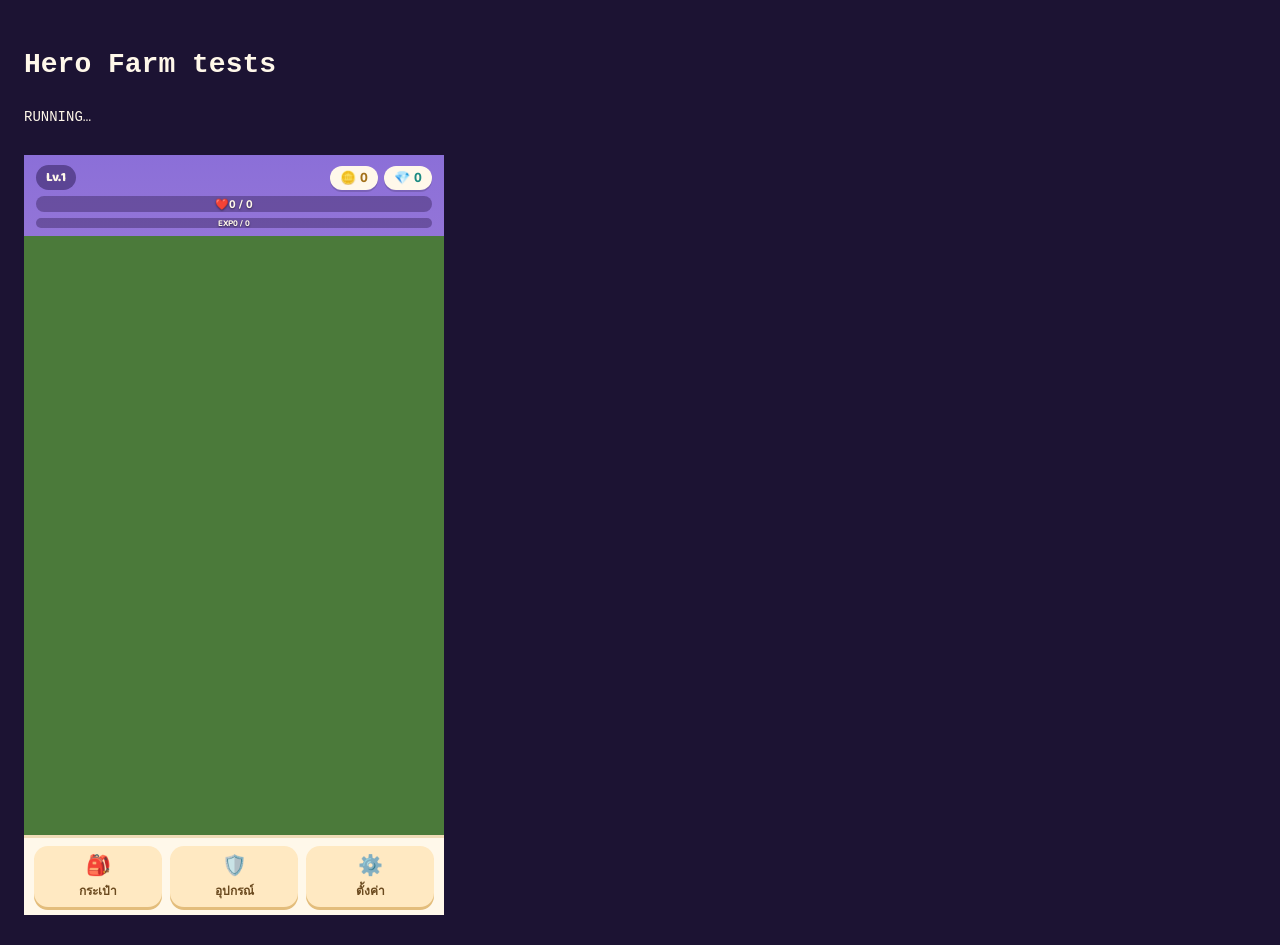
==== tests/index.html @ 75a1c159 "Phase 2: switch to real-time monster-hunting game + save v3 - Replace card-battle game with canvas w" ====
<!DOCTYPE html>
<html lang="th">
<head>
  <meta charset="UTF-8" />
  <title>Hero Farm — Tests</title>
  <style>
    body { font: 14px/1.6 monospace; padding: 16px; background: #1c1333; color: #fff8ea; }
    .PASS { color: #6fcf97; } .FAIL { color: #ff5c6c; } .INFO { color: #a7e9ff; }
    iframe { width: 420px; height: 760px; border: 0; margin-top: 12px; }
  </style>
</head>
<body>
  <!--
    หน้าทดสอบอัตโนมัติ — เปิดผ่าน Live Server: /tests/
    ไม่ต้องติดตั้งอะไรเพิ่ม เซฟจริงของผู้เล่นถูกสำรองไว้ก่อนทดสอบและคืนให้หลังจบ
  -->
  <h1>Hero Farm tests</h1>
  <pre id="out">RUNNING…</pre>

  <script type="module">
    import { state, replaceState, createNewState, addPlayerExp } from "../js/state.js";
    import { loadGame } from "../js/save.js";
    import { createCharacter, validateName } from "../js/systems/player.js";
    import { getPlayerStats, calcDamage } from "../js/systems/stats.js";
    import { addMaterial, addEquipment, equip, sellEquipment, countMaterial, isEquipped } from "../js/systems/inventory.js";
    import { upgradeEquipment, getUpgradeCost, MAX_PLUS } from "../js/systems/upgrade.js";
    import { rollLoot } from "../js/systems/loot.js";
    import { createRng } from "../js/systems/rng.js";
    import { createWorld, updateWorld, isInSafeZone } from "../js/game/world.js";
    import { MONSTERS } from "../data/monsters.js";

    const lines = [];
    const log = (status, text) => lines.push(`${status} ${text}`);
    const sleep = (ms) => new Promise((resolve) => setTimeout(resolve, ms));

    function assert(condition, message) {
      if (!condition) throw new Error(message);
    }

    async function test(name, fn) {
      try {
        await fn();
        log("PASS", name);
      } catch (error) {
        log("FAIL", `${name} — ${error.message}`);
      }
    }

    function freshCharacter(gender = "male") {
      replaceState(createNewState());
      createCharacter("Tester", gender);
    }

    // สำรองเซฟจริง (หน้านี้อยู่ origin เดียวกับเกม)
    const SAVE_KEYS = ["herofarm_save", "herofarm_save_backup"];
    const realSaves = Object.fromEntries(SAVE_KEYS.map((key) => [key, localStorage.getItem(key)]));

    // =====================================================
    // ระบบย่อย
    // =====================================================
    await test("ตัวละครใหม่ได้อุปกรณ์เริ่มต้นและสวมไว้", () => {
      freshCharacter();
      const stats = getPlayerStats();
      assert(state.inventory.equipment.length === 2, "equipment " + state.inventory.equipment.length);
      assert(stats.atk === 14 && stats.def === 4 && stats.maxHp === 110, JSON.stringify(stats));
    });

    await test("ตรวจชื่อตัวละคร", () => {
      assert(validateName(" a ") !== null, "สั้นเกิน");
      assert(validateName("ชื่อยาวมากเกินสิบสองตัว") !== null, "ยาวเกิน");
      assert(validateName("ฮีโร่") === null, "ชื่อปกติ");
    });

    await test("เลเวลอัพแล้วค่าพลังเพิ่ม", () => {
      freshCharacter();
      assert(addPlayerExp(100) === 1, "ควรขึ้น 1 เลเวล");
      assert(getPlayerStats().atk === 16, "atk " + getPlayerStats().atk);
    });

    await test("ดาเมจต่ำสุด 1 และคริคูณ", () => {
      assert(calcDamage(1, 999, () => 0.5).amount === 1, "min 1");
      const crit = calcDamage(100, 0, () => 0, 1, 1.5);
      assert(crit.crit && crit.amount === 135, "crit " + crit.amount);
    });

    await test("ตีบวก: สำเร็จ / ไม่สำเร็จ / ของไม่พอ / สูงสุด", () => {
      freshCharacter();
      const sword = state.inventory.equipment[0];
      addMaterial("enhance_stone", 50);
      state.player.gold = 1_000_000;

      const gold = state.player.gold;
      let result = upgradeEquipment(sword.uid, () => 0);
      assert(result.success && sword.plus === 1 && state.player.gold === gold - 40, "+1");
      assert(getPlayerStats().atk === 15, "atk +1");

      sword.plus = 2;
      result = upgradeEquipment(sword.uid, () => 0.99);
      assert(result.ok && !result.success && sword.plus === 2, "fail keeps plus");

      state.inventory.materials = {};
      assert(upgradeEquipment(sword.uid).reason === "stones", "stones");

      sword.plus = MAX_PLUS;
      assert(upgradeEquipment(sword.uid).reason === "maxed", "maxed");
      assert(getUpgradeCost({ itemId: "golem_hammer", plus: 0 }).gold === 120, "rarity cost");
    });

    await test("ขายของ: ของที่สวมอยู่ขายไม่ได้", () => {
      freshCharacter();
      const equipped = state.inventory.equipment[0];
      assert(sellEquipment(equipped.uid) === 0 && isEquipped(equipped.uid), "equipped");

      const spare = addEquipment("iron_sword", 2);
      assert(sellEquipment(spare.uid) === 80, "sell price with plus");
      assert(!state.inventory.equipment.includes(spare), "removed");
    });

    await test("สุ่มของดรอป", () => {
      const all = rollLoot(MONSTERS.slime, () => 0);
      assert(all.items.length === MONSTERS.slime.drops.length && all.gold === 3, "all drops");
      const none = rollLoot(MONSTERS.slime, () => 0.999);
      assert(none.items.length === 0 && none.gold === 6, "no drops");
    });

    // =====================================================
    // แปลงเซฟเก่า
    // =====================================================
    await test("แปลงเซฟ v2 (เกมการ์ด) → v3", () => {
      localStorage.setItem("herofarm_save", JSON.stringify({
        version: 2,
        player: { level: 4, exp: 20, gold: 777, gem: 9, energy: 10, maxEnergy: 75, energyUpdatedAt: 1 },
        characters: [{ id: "knight_moon", level: 6, exp: 0 }],
        lastSavedAt: 1
      }));
      assert(loadGame(), "load");
      assert(state.version === 3 && state.profile === null, "version/profile");
      assert(state.player.level === 4 && state.player.gold === 777 && !("energy" in state.player), JSON.stringify(state.player));
      assert(!("characters" in state), "characters removed");
      assert(JSON.parse(localStorage.getItem("herofarm_save_backup")).version === 2, "backup");
    });

    await test("แปลงเซฟ v1 → v3 ต่อกันได้", () => {
      localStorage.setItem("herofarm_save", JSON.stringify({
        version: 1,
        player: { level: 2, exp: 5, gold: 50, gem: 1 },
        characters: [{ id: "knight_moon", name: "x", level: 5, exp: 0, maxHp: 1, atk: 1 }]
      }));
      assert(loadGame() && state.version === 3 && state.player.gold === 50, "v1");
    });

    await test("เซฟ v3 ที่เสียบางส่วนถูกซ่อม", () => {
      localStorage.setItem("herofarm_save", JSON.stringify({
        version: 3,
        profile: { name: "  Hero  ", gender: "female" },
        player: { level: "oops", exp: 1, gold: -5, gem: 2 },
        inventory: {
          materials: { enhance_stone: 3, deleted_item: 9, slime_jelly: -2 },
          equipment: [
            { uid: 1, itemId: "iron_sword", plus: 99 },
            { uid: 1, itemId: "wood_sword", plus: 0 },
            { uid: 7, itemId: "deleted_sword", plus: 0 }
          ]
        },
        equipped: { weapon: 1, armor: 1 },
        nextUid: 2
      }));
      assert(loadGame(), "load");
      assert(state.profile.name === "Hero", "trim name");
      assert(state.player.level === 1 && state.player.gold === 0, JSON.stringify(state.player));
      assert(JSON.stringify(state.inventory.materials) === '{"enhance_stone":3}', JSON.stringify(state.inventory.materials));
      assert(state.inventory.equipment.length === 1 && state.inventory.equipment[0].plus === MAX_PLUS, "equipment");
      assert(state.equipped.weapon === 1 && state.equipped.armor === null, JSON.stringify(state.equipped));
    });

    // =====================================================
    // โลกในเกม (จำลองการเล่นโดยไม่ต้องวาดจอ)
    // =====================================================
    await test("แผนที่สุ่มสิ่งกีดขวางได้ตำแหน่งเดิมทุกครั้ง", () => {
      freshCharacter();
      const a = createWorld("meadow", createRng(1));
      const b = createWorld("meadow", createRng(2));
      assert(a.obstacles.length > 40 && JSON.stringify(a.obstacles) === JSON.stringify(b.obstacles), "obstacles");
    });

    // บอทง่ายๆ: เดินเข้าหามอนเตอร์ชนิดที่กำหนดแล้วตี
    function runBot(world, monsterId, seconds) {
      const stats = { kills: 0, pickups: 0, deaths: 0, maxSafeViolation: 0 };
      const dt = 1 / 30;

      for (let t = 0; t < seconds; t += dt) {
        const player = world.player;
        const targets = world.monsters.filter((m) => !m.dead && m.defId === monsterId);
        const target = targets.sort((m1, m2) => Math.hypot(m1.x - player.x, m1.y - player.y) - Math.hypot(m2.x - player.x, m2.y - player.y))[0];

        const input = { moveX: 0, moveY: 0, attack: false };
        if (target) {
          const dx = target.x - player.x;
          const dy = target.y - player.y;
          const dist = Math.hypot(dx, dy);
          if (dist > 40) {
            input.moveX = dx / dist;
            input.moveY = dy / dist;
          }
          input.attack = dist < 90;
        }

        for (const event of updateWorld(world, input, dt)) {
          if (event.type === "kill") stats.kills++;
          if (event.type === "pickup") stats.pickups++;
          if (event.type === "playerDied") stats.deaths++;
        }

        for (const m of world.monsters) {
          if (!m.dead && isInSafeZone(world, m.x, m.y)) stats.maxSafeViolation++;
          if (!Number.isFinite(m.x) || !Number.isFinite(m.y)) throw new Error("monster NaN");
        }
        if (!Number.isFinite(player.x)) throw new Error("player NaN");
      }
      return stats;
    }

    await test("จำลองเล่น 3 นาที: ตีสไลม์ได้ของและเลเวลขึ้น", () => {
      freshCharacter();
      const world = createWorld("meadow", createRng(7));
      const gold = state.player.gold;
      const result = runBot(world, "slime", 180);

      log("INFO", `  สไลม์ 3 นาที: ฆ่า ${result.kills} ตัว, เก็บของ ${result.pickups} ครั้ง, ตาย ${result.deaths}, Lv.${state.player.level}, ทอง +${state.player.gold - gold}, ไอเทม ${JSON.stringify(state.inventory.materials)}`);
      assert(result.kills >= 10, "kills " + result.kills);
      assert(result.pickups >= result.kills, "pickups " + result.pickups);
      assert(result.deaths === 0, "Lv.1 ไม่ควรตายให้สไลม์");
      assert(state.player.level >= 2 && state.player.gold > gold, "progress");
      assert(result.maxSafeViolation === 0, "monster entered safe zone");
    });

    await test("สมดุล: Lv.1 สู้โกเลมไม่ไหว / Lv.10 + ของดีสู้ได้", () => {
      freshCharacter();
      let world = createWorld("meadow", createRng(3));
      const weak = runBot(world, "golem", 60);

      freshCharacter();
      state.player.level = 10;
      equip(addEquipment("iron_sword", 5).uid);
      equip(addEquipment("leather_armor", 5).uid);
      world = createWorld("meadow", createRng(3));
      const strong = runBot(world, "golem", 60);

      log("INFO", `  โกเลม 1 นาที: Lv.1 ของเริ่มต้น ฆ่า ${weak.kills} ตาย ${weak.deaths} | Lv.10 ดาบ+5 เกราะ+5 ฆ่า ${strong.kills} ตาย ${strong.deaths}`);
      assert(weak.deaths >= 1, "Lv.1 ควรแพ้โกเลม");
      assert(strong.kills >= 2, "Lv.10 ควรชนะโกเลม");
    });

    // =====================================================
    // เล่นจริงผ่านหน้าเกม (iframe)
    // =====================================================
    async function waitFor(check, timeout = 4000) {
      const start = performance.now();
      while (performance.now() - start < timeout) {
        const value = check();
        if (value) return value;
        await sleep(50);
      }
      throw new Error("timeout waiting");
    }

    async function openGame(frame) {
      frame.src = "../index.html?t=" + Math.random();
      await new Promise((resolve) => (frame.onload = resolve));
      return waitFor(() => frame.contentWindow.heroFarm && frame.contentDocument);
    }

    await test("หน้าเกม: เซฟเก่า → สร้างตัวละคร → เดิน → ตีบวก → เซฟคงอยู่", async () => {
      localStorage.setItem("herofarm_save", JSON.stringify({
        version: 2, player: { level: 3, exp: 0, gold: 5000, gem: 9 }, characters: []
      }));

      const frame = document.createElement("iframe");
      document.body.append(frame);
      let doc = await openGame(frame);
      let game = frame.contentWindow.heroFarm;

      assert(!doc.getElementById("create-screen").hidden, "ต้องเปิดหน้าสร้างตัวละคร");
      doc.getElementById("create-name").value = "ก";
      doc.getElementById("create-form").requestSubmit();
      assert(doc.getElementById("create-error").textContent !== "", "ชื่อสั้นต้องขึ้น error");

      doc.querySelector('[data-gender="female"]').click();
      doc.getElementById("create-name").value = "มินนี่";
      doc.getElementById("create-form").requestSubmit();
      await waitFor(() => game.world);
      assert(doc.getElementById("create-screen").hidden, "หน้าสร้างต้องปิด");
      assert(game.state.profile.gender === "female" && game.state.player.level === 3, "profile/level");
      await waitFor(() => doc.getElementById("ui-gold").textContent === "5,000");
      assert(doc.getElementById("ui-name").textContent === "มินนี่", "HUD name");

      // เดินขวาด้วยคีย์บอร์ด
      const startX = game.world.player.x;
      frame.contentWindow.dispatchEvent(new KeyboardEvent("keydown", { code: "KeyD" }));
      await sleep(600);
      frame.contentWindow.dispatchEvent(new KeyboardEvent("keyup", { code: "KeyD" }));
      assert(game.world.player.x > startX + 30, `player moved ${startX} → ${game.world.player.x}`);

      // เปิดแผงอุปกรณ์ = หยุดเวลา
      doc.querySelector('[data-panel="equipment"]').click();
      const pausedAt = game.world.time;
      await sleep(300);
      assert(game.world.time === pausedAt, "เปิดเมนูแล้วเวลาต้องหยุด");

      game.state.inventory.materials.enhance_stone = 5;
      game.renderPanel();
      doc.querySelector('[data-action="upgrade"]').click();
      const weapon = game.state.inventory.equipment.find((item) => item.uid === game.state.equipped.weapon);
      assert(weapon.plus === 1 && game.state.player.gold === 4960, "upgrade +1");

      doc.getElementById("panel-close").click();
      await sleep(200);
      assert(game.world.time > pausedAt, "ปิดเมนูแล้วเวลาเดินต่อ");

      // ปิดหน้าเกม (pagehide เซฟ) แล้วเปิดใหม่
      frame.remove();
      await sleep(100);
      const frame2 = document.createElement("iframe");
      document.body.append(frame2);
      doc = await openGame(frame2);
      game = frame2.contentWindow.heroFarm;
      await waitFor(() => game.world);

      assert(doc.getElementById("create-screen").hidden, "ผู้เล่นเดิมไม่ต้องสร้างตัวละครซ้ำ");
      const saved = game.state.inventory.equipment.find((item) => item.uid === game.state.equipped.weapon);
      assert(saved.plus === 1 && game.state.player.gold === 4960, "เซฟตีบวกคงอยู่");
      frame2.remove();
    });

    // คืนเซฟจริง
    for (const [key, value] of Object.entries(realSaves)) {
      if (value === null) localStorage.removeItem(key);
      else localStorage.setItem(key, value);
    }

    const failed = lines.filter((line) => line.startsWith("FAIL")).length;
    const passed = lines.filter((line) => line.startsWith("PASS")).length;
    document.getElementById("out").innerHTML =
      lines.map((line) => `<span class="${line.slice(0, 4)}">${line.replace(/</g, "&lt;")}</span>`).join("\n") +
      `\n\n${passed} passed, ${failed} failed\nDONE`;
    document.title = failed ? "FAILED" : "PASSED";
  </script>
</body>
</html>
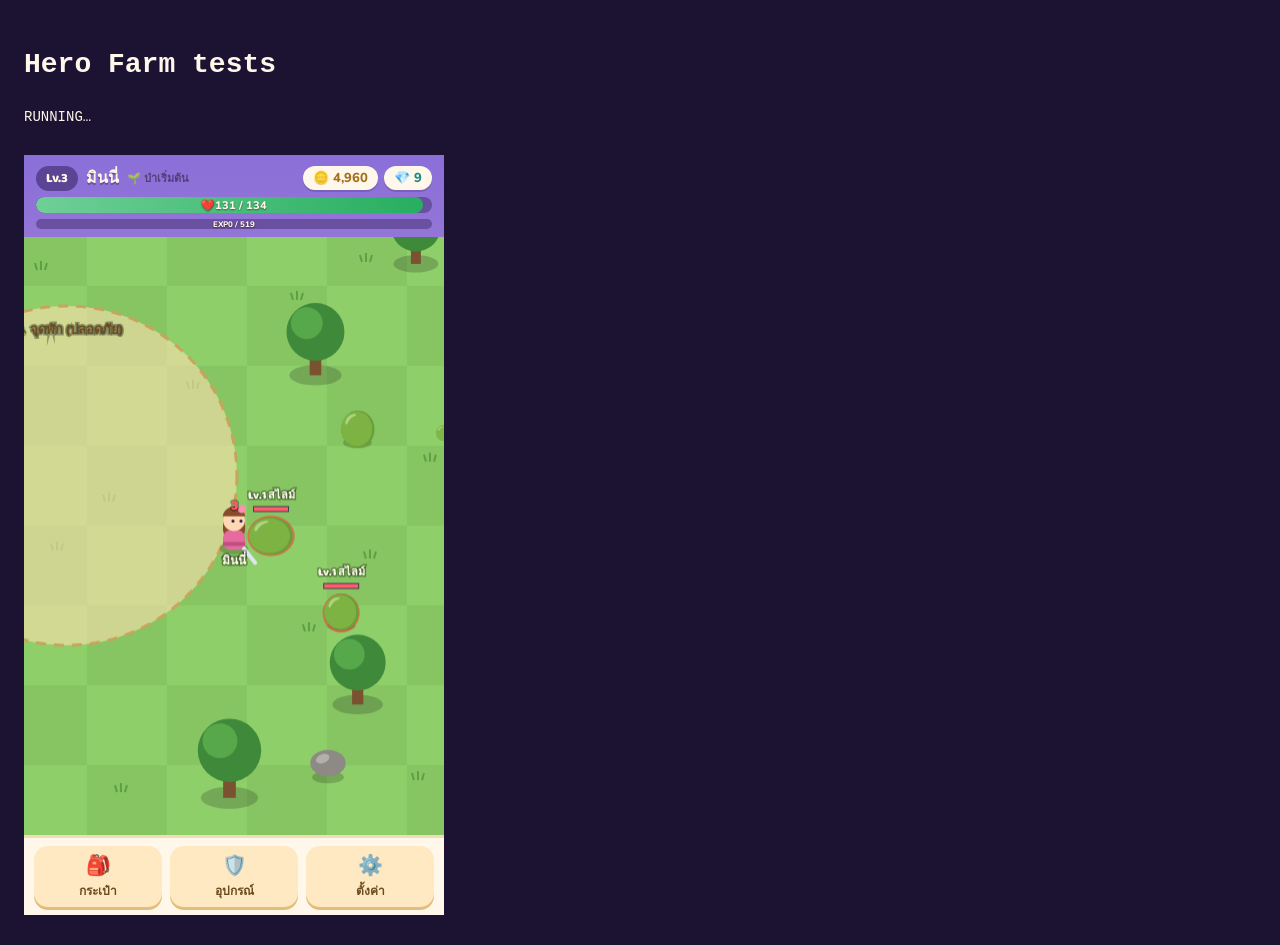
==== commit 08ff7298: "Add 5 maps with portals, new monsters and boss; attack by mouse click Maps & monsters: - Beginner Fo" ====
--- a/tests/index.html
+++ b/tests/index.html
@@ -26,8 +26,10 @@
     import { upgradeEquipment, getUpgradeCost, MAX_PLUS } from "../js/systems/upgrade.js";
     import { rollLoot } from "../js/systems/loot.js";
     import { createRng } from "../js/systems/rng.js";
-    import { createWorld, updateWorld, isInSafeZone } from "../js/game/world.js";
+    import { createWorld, updateWorld, isInSafeZone, WORLD_RULES } from "../js/game/world.js";
     import { MONSTERS } from "../data/monsters.js";
+    import { MAPS, START_MAP_ID } from "../data/maps.js";
+    import { ITEMS } from "../data/items.js";
 
     const lines = [];
     const log = (status, text) => lines.push(`${status} ${text}`);
@@ -134,7 +136,7 @@
         lastSavedAt: 1
       }));
       assert(loadGame(), "load");
-      assert(state.version === 3 && state.profile === null, "version/profile");
+      assert(state.version === 3 && state.profile === null && state.mapId === START_MAP_ID, "version/profile/map");
       assert(state.player.level === 4 && state.player.gold === 777 && !("energy" in state.player), JSON.stringify(state.player));
       assert(!("characters" in state), "characters removed");
       assert(JSON.parse(localStorage.getItem("herofarm_save_backup")).version === 2, "backup");
@@ -163,7 +165,8 @@
           ]
         },
         equipped: { weapon: 1, armor: 1 },
-        nextUid: 2
+        nextUid: 2,
+        mapId: "constructor"
       }));
       assert(loadGame(), "load");
       assert(state.profile.name === "Hero", "trim name");
@@ -171,6 +174,7 @@
       assert(JSON.stringify(state.inventory.materials) === '{"enhance_stone":3}', JSON.stringify(state.inventory.materials));
       assert(state.inventory.equipment.length === 1 && state.inventory.equipment[0].plus === MAX_PLUS, "equipment");
       assert(state.equipped.weapon === 1 && state.equipped.armor === null, JSON.stringify(state.equipped));
+      assert(state.mapId === START_MAP_ID, "mapId " + state.mapId);
     });
 
     // =====================================================
@@ -178,23 +182,69 @@
     // =====================================================
     await test("แผนที่สุ่มสิ่งกีดขวางได้ตำแหน่งเดิมทุกครั้ง", () => {
       freshCharacter();
-      const a = createWorld("meadow", createRng(1));
-      const b = createWorld("meadow", createRng(2));
+      const a = createWorld(START_MAP_ID, createRng(1));
+      const b = createWorld(START_MAP_ID, createRng(2));
       assert(a.obstacles.length > 40 && JSON.stringify(a.obstacles) === JSON.stringify(b.obstacles), "obstacles");
     });
 
+    await test("ข้อมูลแผนที่: มอนเตอร์/ไอเทมมีจริง และประตูไป-กลับครบ", () => {
+      for (const map of Object.values(MAPS)) {
+        for (const zone of map.zones) assert(MONSTERS[zone.monsterId], `${map.id}: ไม่มีมอนเตอร์ ${zone.monsterId}`);
+        for (const portal of map.portals) {
+          assert(MAPS[portal.to], `${map.id}: ประตูไปแผนที่ ${portal.to} ที่ไม่มีอยู่`);
+          assert(MAPS[portal.to].portals.some((back) => back.to === map.id), `${portal.to}: ไม่มีประตูกลับ ${map.id}`);
+        }
+      }
+      for (const [id, monster] of Object.entries(MONSTERS)) {
+        assert(Object.values(MAPS).some((map) => map.zones.some((zone) => zone.monsterId === id)), `มอนเตอร์ ${id} ไม่อยู่แผนที่ไหนเลย`);
+        for (const drop of monster.drops) assert(ITEMS[drop.itemId], `${id}: ไม่มีไอเทม ${drop.itemId}`);
+      }
+    });
+
+    await test("เดินเข้าประตู → ย้ายแผนที่ แล้วเกิดข้างประตูฝั่งที่มา", () => {
+      freshCharacter();
+      const world = createWorld(START_MAP_ID, createRng(1));
+      const portal = world.map.portals[0];
+      world.player.x = portal.x;
+      world.player.y = portal.y;
+      const idle = { moveX: 0, moveY: 0, attack: false };
+
+      const travel = updateWorld(world, idle, 1 / 30).find((event) => event.type === "travel");
+      assert(travel && travel.to === portal.to && travel.from === START_MAP_ID, "travel " + JSON.stringify(travel));
+      assert(!updateWorld(world, idle, 1 / 30).some((event) => event.type === "travel"), "ส่ง travel ซ้ำ");
+
+      const next = createWorld(portal.to, createRng(1), START_MAP_ID);
+      const back = next.map.portals.find((p) => p.to === START_MAP_ID);
+      const gap = Math.hypot(next.player.x - back.x, next.player.y - back.y);
+      assert(gap > WORLD_RULES.portalRadius && gap < 150, "ระยะจากประตู " + gap);
+    });
+
     // บอทง่ายๆ: เดินเข้าหามอนเตอร์ชนิดที่กำหนดแล้วตี
-    function runBot(world, monsterId, seconds) {
+    // rest = true → เลือดต่ำกว่า 35% ถอยกลับไปพักที่จุดพักจนเหลือ 90% (เล่นแบบคนทั่วไป)
+    function runBot(world, monsterId, seconds, { rest = false } = {}) {
       const stats = { kills: 0, pickups: 0, deaths: 0, maxSafeViolation: 0 };
       const dt = 1 / 30;
+      let resting = false;
 
       for (let t = 0; t < seconds; t += dt) {
         const player = world.player;
         const targets = world.monsters.filter((m) => !m.dead && m.defId === monsterId);
         const target = targets.sort((m1, m2) => Math.hypot(m1.x - player.x, m1.y - player.y) - Math.hypot(m2.x - player.x, m2.y - player.y))[0];
 
+        const maxHp = getPlayerStats().maxHp;
+        if (rest && player.hp < maxHp * 0.35) resting = true;
+        if (resting && player.hp >= maxHp * 0.9) resting = false;
+
         const input = { moveX: 0, moveY: 0, attack: false };
-        if (target) {
+        if (resting) {
+          const dx = world.map.spawn.x - player.x;
+          const dy = world.map.spawn.y - player.y;
+          const dist = Math.hypot(dx, dy);
+          if (dist > 20) {
+            input.moveX = dx / dist;
+            input.moveY = dy / dist;
+          }
+        } else if (target) {
           const dx = target.x - player.x;
           const dy = target.y - player.y;
           const dist = Math.hypot(dx, dy);
@@ -220,35 +270,73 @@
       return stats;
     }
 
-    await test("จำลองเล่น 3 นาที: ตีสไลม์ได้ของและเลเวลขึ้น", () => {
-      freshCharacter();
-      const world = createWorld("meadow", createRng(7));
-      const gold = state.player.gold;
-      const result = runBot(world, "slime", 180);
-
-      log("INFO", `  สไลม์ 3 นาที: ฆ่า ${result.kills} ตัว, เก็บของ ${result.pickups} ครั้ง, ตาย ${result.deaths}, Lv.${state.player.level}, ทอง +${state.player.gold - gold}, ไอเทม ${JSON.stringify(state.inventory.materials)}`);
-      assert(result.kills >= 10, "kills " + result.kills);
-      assert(result.pickups >= result.kills, "pickups " + result.pickups);
-      assert(result.deaths === 0, "Lv.1 ไม่ควรตายให้สไลม์");
-      assert(state.player.level >= 2 && state.player.gold > gold, "progress");
-      assert(result.maxSafeViolation === 0, "monster entered safe zone");
-    });
-
-    await test("สมดุล: Lv.1 สู้โกเลมไม่ไหว / Lv.10 + ของดีสู้ได้", () => {
-      freshCharacter();
-      let world = createWorld("meadow", createRng(3));
-      const weak = runBot(world, "golem", 60);
+    await test("จำลองเล่น 3 นาที: ตีสไลม์ได้ของและเลเวลขึ้น (ถอยไปพักเมื่อเลือดน้อย)", () => {
+      for (const seed of [7, 8, 9]) {
+        freshCharacter();
+        const world = createWorld(START_MAP_ID, createRng(seed));
+        const gold = state.player.gold;
+        const result = runBot(world, "slime", 180, { rest: true });
+
+        log("INFO", `  สไลม์ 3 นาที seed ${seed}: ฆ่า ${result.kills} ตัว, เก็บของ ${result.pickups} ครั้ง, ตาย ${result.deaths}, Lv.${state.player.level}, ทอง +${state.player.gold - gold}, ไอเทม ${JSON.stringify(state.inventory.materials)}`);
+        assert(result.kills >= 10, `seed ${seed} kills ${result.kills}`);
+        assert(result.pickups >= result.kills, `seed ${seed} pickups ${result.pickups}`);
+        assert(result.deaths === 0, `seed ${seed}: Lv.1 ที่รู้จักพักไม่ควรตายให้สไลม์`);
+        assert(state.player.level >= 2 && state.player.gold > gold, `seed ${seed} progress`);
+        assert(result.maxSafeViolation === 0, `seed ${seed} monster entered safe zone`);
+      }
+
+      // ข้อมูลประกอบ: บอทที่ตีไม่หยุดเลย (ไม่นับเป็นผ่าน/ไม่ผ่าน)
+      freshCharacter();
+      const reckless = runBot(createWorld(START_MAP_ID, createRng(7)), "slime", 180);
+      log("INFO", `  สไลม์ 3 นาที ตีไม่พักเลย: ฆ่า ${reckless.kills} ตาย ${reckless.deaths}`);
+    });
+
+    await test("สมดุล: Lv.1 สู้แมงป่องไม่ไหว / Lv.10 + ของดีสู้ได้", () => {
+      freshCharacter();
+      let world = createWorld("desert", createRng(3));
+      const weak = runBot(world, "scorpion", 60);
 
       freshCharacter();
       state.player.level = 10;
       equip(addEquipment("iron_sword", 5).uid);
       equip(addEquipment("leather_armor", 5).uid);
-      world = createWorld("meadow", createRng(3));
-      const strong = runBot(world, "golem", 60);
-
-      log("INFO", `  โกเลม 1 นาที: Lv.1 ของเริ่มต้น ฆ่า ${weak.kills} ตาย ${weak.deaths} | Lv.10 ดาบ+5 เกราะ+5 ฆ่า ${strong.kills} ตาย ${strong.deaths}`);
-      assert(weak.deaths >= 1, "Lv.1 ควรแพ้โกเลม");
-      assert(strong.kills >= 2, "Lv.10 ควรชนะโกเลม");
+      world = createWorld("desert", createRng(3));
+      const strong = runBot(world, "scorpion", 60);
+
+      log("INFO", `  แมงป่อง 1 นาที: Lv.1 ของเริ่มต้น ฆ่า ${weak.kills} ตาย ${weak.deaths} | Lv.10 ดาบ+5 เกราะ+5 ฆ่า ${strong.kills} ตาย ${strong.deaths}`);
+      assert(weak.deaths >= 1, "Lv.1 ควรแพ้แมงป่อง");
+      assert(strong.kills >= 2, "Lv.10 ควรชนะแมงป่อง");
+    });
+
+    await test("บอส: Lv.1 สู้ไม่ไหว / Lv.15 + ของดีล้มผู้พิทักษ์ป่าได้", () => {
+      freshCharacter();
+      let world = createWorld("guardian_grove", createRng(5));
+      const weak = runBot(world, "forest_guardian", 60);
+
+      freshCharacter();
+      state.player.level = 15;
+      equip(addEquipment("desert_blade", 5).uid);
+      equip(addEquipment("sand_armor", 5).uid);
+      world = createWorld("guardian_grove", createRng(5));
+      const strong = runBot(world, "forest_guardian", 90);
+
+      log("INFO", `  บอส 1.5 นาที: Lv.1 ฆ่า ${weak.kills} ตาย ${weak.deaths} | Lv.15 ตรีศูล+5 เกราะทราย+5 ฆ่า ${strong.kills} ตาย ${strong.deaths}`);
+      assert(weak.deaths >= 1 && weak.kills === 0, "Lv.1 ควรแพ้บอส");
+      assert(strong.kills >= 1, "Lv.15 ของดีควรล้มบอสได้");
+    });
+
+    await test("สมดุลรายมอนเตอร์ (เลเวลแนะนำ + ของเริ่มต้น)", () => {
+      const summary = [];
+      for (const map of Object.values(MAPS)) {
+        for (const monsterId of new Set(map.zones.map((zone) => zone.monsterId))) {
+          const monster = MONSTERS[monsterId];
+          freshCharacter();
+          state.player.level = monster.level;
+          const result = runBot(createWorld(map.id, createRng(11)), monsterId, 60);
+          summary.push(`${monster.icon}Lv.${monster.level} ฆ่า ${result.kills} ตาย ${result.deaths}`);
+        }
+      }
+      log("INFO", "  1 นาทีที่เลเวลแนะนำ: " + summary.join(" | "));
     });
 
     // =====================================================
@@ -329,6 +417,26 @@
       assert(doc.getElementById("create-screen").hidden, "ผู้เล่นเดิมไม่ต้องสร้างตัวละครซ้ำ");
       const saved = game.state.inventory.equipment.find((item) => item.uid === game.state.equipped.weapon);
       assert(saved.plus === 1 && game.state.player.gold === 4960, "เซฟตีบวกคงอยู่");
+
+      // ไม่มีปุ่มโจมตีบนจอ — คลิกซ้ายบนแผนที่ = ตี, คลิกขวาไม่ตี
+      assert(!doc.getElementById("attack-btn"), "ต้องไม่มีปุ่มโจมตีบนจอ");
+      const canvas = doc.getElementById("world-canvas");
+      const slime = game.world.monsters.find((monster) => !monster.dead && monster.defId === "slime");
+      game.world.player.x = slime.x - (game.world.player.radius + slime.radius + 5);
+      game.world.player.y = slime.y;
+      const click = (button) => {
+        const pointer = { bubbles: true, cancelable: true, pointerId: 1, isPrimary: true, pointerType: "mouse", button };
+        canvas.dispatchEvent(new frame2.contentWindow.PointerEvent("pointerdown", pointer));
+        return sleep(150).then(() => canvas.dispatchEvent(new frame2.contentWindow.PointerEvent("pointerup", pointer)));
+      };
+
+      let slimeHp = slime.hp;
+      await click(2);
+      assert(slime.hp === slimeHp, `คลิกขวาต้องไม่ตี ${slimeHp} → ${slime.hp}`);
+      await sleep(500);
+      slimeHp = slime.hp;
+      await click(0);
+      assert(slime.hp < slimeHp, `คลิกซ้ายบนแผนที่ต้องตีโดน ${slimeHp} → ${slime.hp}`);
       frame2.remove();
     });
 
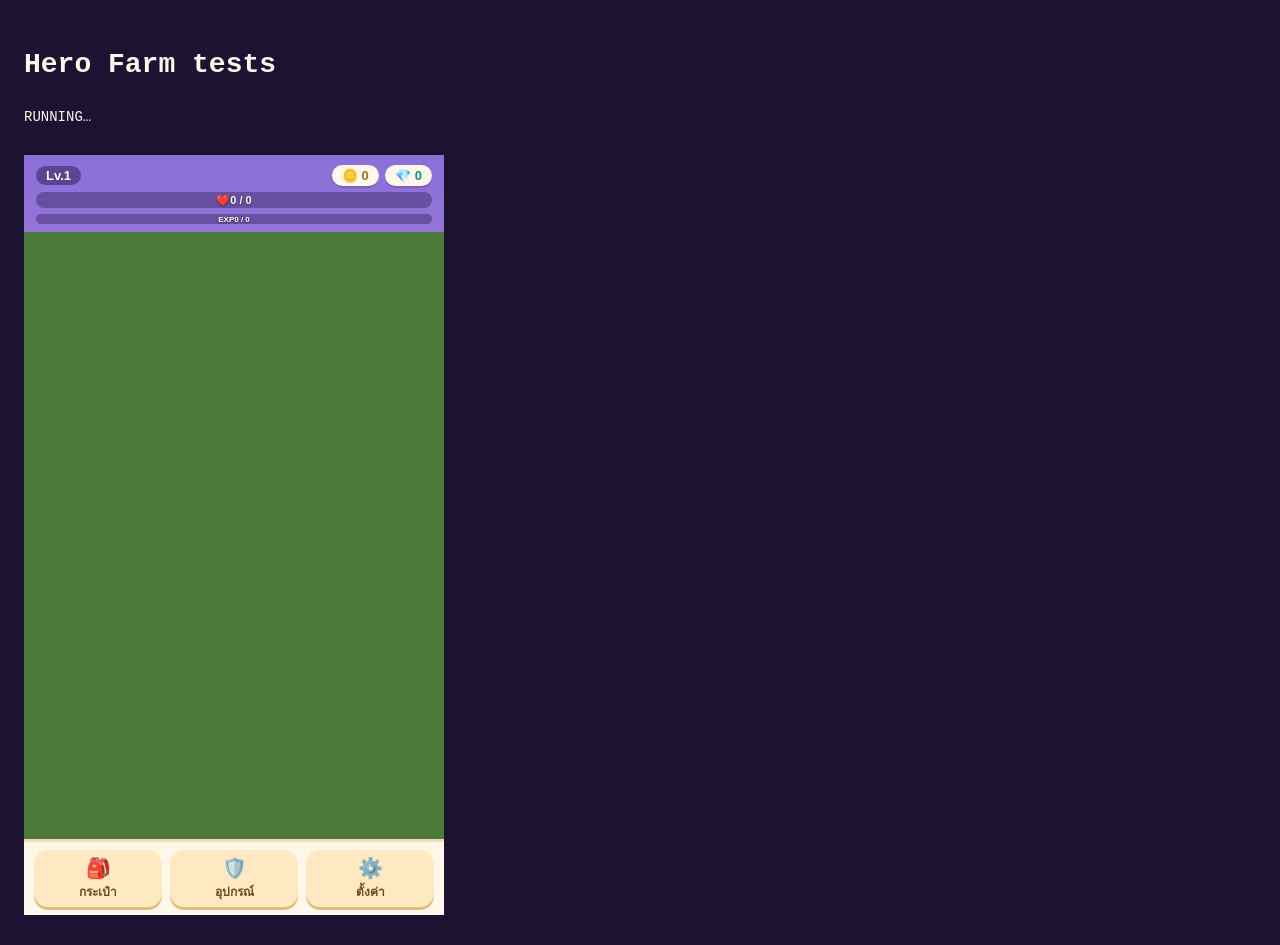
==== commit 3f30734c: "Add central Item Database with lookup helpers and debug page - data/items.js: single source of item " ====
--- a/tests/index.html
+++ b/tests/index.html
@@ -29,7 +29,10 @@
     import { createWorld, updateWorld, isInSafeZone, WORLD_RULES } from "../js/game/world.js";
     import { MONSTERS } from "../data/monsters.js";
     import { MAPS, START_MAP_ID } from "../data/maps.js";
-    import { ITEMS } from "../data/items.js";
+    import {
+      ITEMS, RARITIES, ITEM_TYPES, getItemById, getItemsByType, getItemsByRarity,
+      resolveItemId, isStackable, getCollectionProgress, validateItemDefinitions
+    } from "../js/systems/itemDatabase.js";
 
     const lines = [];
     const log = (status, text) => lines.push(`${status} ${text}`);
@@ -123,6 +126,87 @@
       assert(all.items.length === MONSTERS.slime.drops.length && all.gold === 3, "all drops");
       const none = rollLoot(MONSTERS.slime, () => 0.999);
       assert(none.items.length === 0 && none.gold === 6, "no drops");
+    });
+
+    // =====================================================
+    // ITEM DATABASE
+    // =====================================================
+    await test("Item DB: ไอเทมตัวอย่างครบ และทุกชิ้นมีฟิลด์พื้นฐาน", () => {
+      const examples = [
+        "wooden_sword", "iron_sword", "flame_sword", "leather_armor", "iron_armor", "knight_armor",
+        "small_hp_potion", "large_hp_potion", "exp_potion",
+        "slime_gel", "wolf_fang", "iron_ore", "magic_crystal", "slime_badge", "ancient_coin"
+      ];
+      for (const id of examples) assert(getItemById(id), "ไม่มี " + id);
+
+      const fields = ["id", "name", "type", "rarity", "icon", "description", "maxStack", "sellPrice",
+        "buyPrice", "levelRequirement", "isSellable", "isTradable", "isEquippable"];
+      for (const item of Object.values(ITEMS)) {
+        for (const field of fields) assert(item[field] !== undefined, `${item.id} ไม่มี ${field}`);
+        assert(ITEM_TYPES[item.type] && RARITIES[item.rarity], item.id + " type/rarity");
+        assert(Object.isFrozen(item), item.id + " ต้องแก้ค่าไม่ได้");
+      }
+    });
+
+    await test("Item DB: ค้นหาด้วย id / type / rarity", () => {
+      assert(getItemById("iron_sword").name === "ดาบเหล็ก", "by id");
+      assert(getItemById("nope") === null && getItemById("constructor") === null && getItemById(undefined) === null, "unknown id");
+
+      const weapons = getItemsByType("weapon");
+      assert(weapons.length >= 3 && weapons.every((item) => item.type === "weapon" && item.isEquippable && item.slot === "weapon"), "weapons");
+      assert(getItemsByType("material").every((item) => !item.isEquippable && item.material), "materials");
+      assert(getItemsByRarity("epic").some((item) => item.id === "flame_sword"), "epic");
+      assert(getItemsByType("quest").length === 0 && getItemsByRarity("mythic").length === 0, "empty lists");
+
+      const flame = getItemById("flame_sword");
+      assert(flame.stats.attack === 22 && flame.stats.critical === 0.05 && flame.stats.hp === 0, "weapon stats + defaults");
+      assert(getItemById("small_hp_potion").effects[0].type === "hp" && getItemById("slime_gel").stats === null, "effects / stats null");
+      assert(getItemById("slime_badge").collectible.kind === "badge" && !getItemById("slime_badge").isSellable, "collectible");
+      assert(isStackable("slime_gel") && !isStackable("iron_sword"), "stackable");
+    });
+
+    await test("Item DB: ID เก่าที่เปลี่ยนชื่อยังหาเจอ และเซฟเก่าถูกแปลง", () => {
+      assert(resolveItemId("wood_sword") === "wooden_sword" && getItemById("slime_jelly").id === "slime_gel", "legacy lookup");
+      localStorage.setItem("herofarm_save", JSON.stringify({
+        version: 3,
+        profile: { name: "Old", gender: "male" },
+        player: { level: 2, exp: 0, gold: 10, gem: 0 },
+        inventory: { materials: { slime_jelly: 4, slime_gel: 1 }, equipment: [{ uid: 5, itemId: "wood_sword", plus: 2 }] },
+        equipped: { weapon: 5, armor: null },
+        nextUid: 6
+      }));
+      assert(loadGame(), "load");
+      assert(state.inventory.materials.slime_gel === 5 && !("slime_jelly" in state.inventory.materials), JSON.stringify(state.inventory.materials));
+      assert(state.inventory.equipment[0].itemId === "wooden_sword" && state.equipped.weapon === 5, JSON.stringify(state.inventory.equipment));
+      assert(getPlayerStats().atk === 18, "atk " + getPlayerStats().atk);
+    });
+
+    await test("Item DB: ตรวจจับข้อมูลผิด", () => {
+      const good = { id: "test_item", name: "ทดสอบ", type: "material", rarity: "common" };
+      assert(validateItemDefinitions([good], {}).length === 0, "good item");
+
+      const badCases = [
+        [{ ...good, id: "ดาบ" }, "id"],
+        [{ ...good, rarity: "ตำนาน" }, "rarity"],
+        [{ ...good, type: "food" }, "type"],
+        [{ ...good, type: "weapon", stats: { atk: 5 } }, "stats.atk"],
+        [{ ...good, type: "consumable" }, "effects"],
+        [{ ...good, sellPrice: -1 }, "sellPrice"]
+      ];
+      for (const [def, keyword] of badCases) {
+        const errors = validateItemDefinitions([def], {});
+        assert(errors.some((error) => error.includes(keyword)), `ต้องจับ ${keyword} ได้: ${JSON.stringify(errors)}`);
+      }
+      assert(validateItemDefinitions([good, good], {}).some((error) => error.includes("ซ้ำ")), "duplicate id");
+      assert(validateItemDefinitions([good], { old_id: "missing" }).length === 1, "legacy target missing");
+    });
+
+    await test("Item DB: เตรียมสมุดสะสม (ค้นพบ / ทั้งหมด ต่อประเภท)", () => {
+      const progress = getCollectionProgress(["slime_jelly", "slime_gel", "wolf_fang", "iron_sword", "nope"]);
+      const byType = Object.fromEntries(progress.map((row) => [row.type, row]));
+      assert(progress.length === Object.keys(ITEM_TYPES).length, "ทุกประเภท");
+      assert(byType.material.found === 2 && byType.material.total === getItemsByType("material").length, JSON.stringify(byType.material));
+      assert(byType.weapon.found === 1 && byType.collectible.found === 0, "weapon / collectible");
     });
 
     // =====================================================
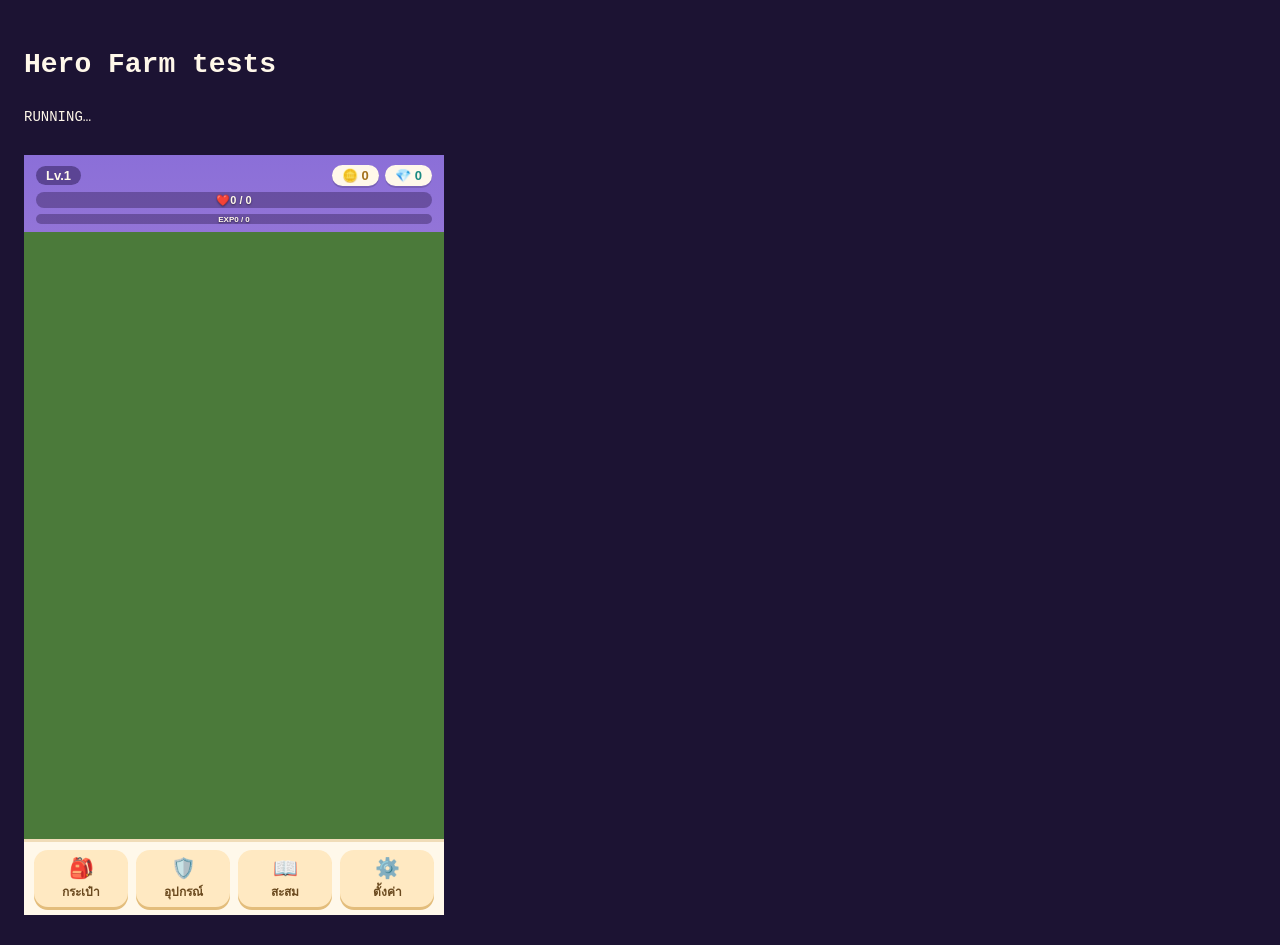
==== commit 4da42e0c: "Add inventory tabs, item details, maxStack and Item Collection book Inventory: - Tabs by item type, " ====
--- a/tests/index.html
+++ b/tests/index.html
@@ -22,7 +22,8 @@
     import { loadGame } from "../js/save.js";
     import { createCharacter, validateName } from "../js/systems/player.js";
     import { getPlayerStats, calcDamage } from "../js/systems/stats.js";
-    import { addMaterial, addEquipment, equip, sellEquipment, countMaterial, isEquipped } from "../js/systems/inventory.js";
+    import { addMaterial, addEquipment, addLoot, equip, sellEquipment, sellMaterial, countMaterial, isEquipped } from "../js/systems/inventory.js";
+    import { useItem, pickHealingPotion } from "../js/systems/consumables.js";
     import { upgradeEquipment, getUpgradeCost, MAX_PLUS } from "../js/systems/upgrade.js";
     import { rollLoot } from "../js/systems/loot.js";
     import { createRng } from "../js/systems/rng.js";
@@ -31,8 +32,9 @@
     import { MAPS, START_MAP_ID } from "../data/maps.js";
     import {
       ITEMS, RARITIES, ITEM_TYPES, getItemById, getItemsByType, getItemsByRarity,
-      resolveItemId, isStackable, getCollectionProgress, validateItemDefinitions
+      resolveItemId, isStackable, getCollectionProgress, getCollectionItems, validateItemDefinitions
     } from "../js/systems/itemDatabase.js";
+    import { isDiscovered, getCollectionSummary, getItemSources } from "../js/systems/collection.js";
 
     const lines = [];
     const log = (status, text) => lines.push(`${status} ${text}`);
@@ -205,8 +207,126 @@
       const progress = getCollectionProgress(["slime_jelly", "slime_gel", "wolf_fang", "iron_sword", "nope"]);
       const byType = Object.fromEntries(progress.map((row) => [row.type, row]));
       assert(progress.length === Object.keys(ITEM_TYPES).length, "ทุกประเภท");
-      assert(byType.material.found === 2 && byType.material.total === getItemsByType("material").length, JSON.stringify(byType.material));
+      assert(byType.material.found === 2 && byType.material.total === getCollectionItems("material").length, JSON.stringify(byType.material));
+      assert(byType.material.total === getItemsByType("material").length - 1, "ไม่นับ golem_core (legacy)");
       assert(byType.weapon.found === 1 && byType.collectible.found === 0, "weapon / collectible");
+    });
+
+    // =====================================================
+    // ใช้ไอเทม (consumable)
+    // =====================================================
+    await test("ใช้ยา: ฟื้น HP + หักของ / ใช้ไม่ได้เมื่อเลือดเต็ม-ไม่มีของ-เลเวลไม่ถึง-หมดสติ", () => {
+      freshCharacter();
+      const world = createWorld(START_MAP_ID, createRng(1));
+      const maxHp = getPlayerStats().maxHp;
+
+      assert(useItem("small_hp_potion", world).reason === "notOwned", "notOwned");
+      addMaterial("small_hp_potion", 2);
+      assert(useItem("small_hp_potion", world).reason === "fullHp" && countMaterial("small_hp_potion") === 2, "เลือดเต็มต้องไม่เสียยา");
+
+      world.player.hp = maxHp - 30;
+      const result = useItem("small_hp_potion", world);
+      assert(result.ok && result.healed === 30 && world.player.hp === maxHp && countMaterial("small_hp_potion") === 1, JSON.stringify(result));
+
+      addMaterial("large_hp_potion", 1);
+      world.player.hp = 10;
+      assert(useItem("large_hp_potion", world).reason === "level", "levelRequirement");
+      assert(useItem("iron_sword", world).reason === "notConsumable" && useItem("slime_gel", world).reason === "notConsumable", "notConsumable");
+      world.player.dead = true;
+      assert(useItem("small_hp_potion", world).reason === "dead" && countMaterial("small_hp_potion") === 1, "dead");
+    });
+
+    await test("ใช้ยา EXP: ได้ EXP, เลเวลอัพแล้วเลือดเต็ม", () => {
+      freshCharacter();
+      const world = createWorld(START_MAP_ID, createRng(1));
+      world.player.hp = 5;
+      addMaterial("exp_potion", 1);
+      const result = useItem("exp_potion", world);
+      assert(result.ok && result.exp === 200 && result.levelsGained === 1 && state.player.level === 2, JSON.stringify(result));
+      assert(world.player.hp === getPlayerStats().maxHp && countMaterial("exp_potion") === 0, "hp เต็ม / ยาหมด");
+    });
+
+    await test("ปุ่มลัด Q เลือกยาที่พอดีที่สุด", () => {
+      freshCharacter();
+      assert(pickHealingPotion(40) === null, "ไม่มียา");
+      state.player.level = 5;
+      addMaterial("small_hp_potion", 1);
+      addMaterial("large_hp_potion", 1);
+      assert(pickHealingPotion(40).id === "small_hp_potion", "ขาดน้อย → ยาเล็ก");
+      assert(pickHealingPotion(200).id === "large_hp_potion", "ขาดมาก → ยาใหญ่");
+      assert(pickHealingPotion(999).id === "large_hp_potion", "ขาดเกินทุกขวด → ขวดที่ฟื้นมากสุด");
+      state.player.level = 1;
+      assert(pickHealingPotion(200).id === "small_hp_potion", "เลเวลไม่ถึงยาใหญ่ → ใช้ยาเล็ก");
+    });
+
+    await test("ของที่ isSellable: false ขายไม่ได้", () => {
+      freshCharacter();
+      addMaterial("slime_badge", 1);
+      assert(sellMaterial("slime_badge") === 0 && countMaterial("slime_badge") === 1, "slime_badge");
+      addMaterial("small_hp_potion", 3);
+      assert(sellMaterial("small_hp_potion", 3) === 9 && countMaterial("small_hp_potion") === 0, "ยาขายได้");
+    });
+
+    // =====================================================
+    // กระเป๋า + สมุดสะสม
+    // =====================================================
+    await test("กระเป๋า: ซ้อนได้ไม่เกิน maxStack", () => {
+      freshCharacter();
+      assert(addMaterial("slime_gel", 990) === 990 && addMaterial("slime_gel", 20) === 9 && countMaterial("slime_gel") === 999, "วัตถุดิบ 999");
+      assert(addMaterial("slime_badge", 1) === 1 && addMaterial("slime_badge", 1) === 0 && countMaterial("slime_badge") === 1, "ของสะสม 1");
+      addMaterial("small_hp_potion", 150);
+      assert(countMaterial("small_hp_potion") === 99, "ของใช้ 99");
+    });
+
+    await test("สมุดสะสม: ได้ของครั้งแรก = ค้นพบ / ขายแล้วยังนับ / ของเริ่มต้นนับด้วย", () => {
+      freshCharacter();
+      assert(isDiscovered("wooden_sword") && isDiscovered("cloth_armor") && !isDiscovered("slime_gel"), "ของเริ่มต้น");
+
+      let loot = addLoot("slime_gel", 2);
+      assert(loot.added === 2 && loot.isNew && isDiscovered("slime_gel"), "ได้ครั้งแรก");
+      loot = addLoot("slime_gel", 1);
+      assert(!loot.isNew, "ครั้งที่สองไม่ใช่ของใหม่");
+
+      sellMaterial("slime_gel", 3);
+      assert(countMaterial("slime_gel") === 0 && isDiscovered("slime_gel") && isDiscovered("slime_jelly"), "ขายแล้วยังนับ / ID เก่า");
+
+      const summary = getCollectionSummary();
+      assert(summary.found === 3 && summary.total === getCollectionItems().length, JSON.stringify(summary));
+      assert(!getCollectionItems().some((item) => item.id === "golem_core"), "ไม่นับของ legacy");
+    });
+
+    await test("สมุดสะสม: เก็บของบนแผนที่ครั้งแรกส่ง event isNew", () => {
+      freshCharacter();
+      const world = createWorld(START_MAP_ID, createRng(1));
+      const drop = (itemId) => ({ id: world.nextId++, kind: "item", itemId, qty: 1, age: 1, x: world.player.x, y: world.player.y });
+      world.drops.push(drop("wolf_fang"), drop("wooden_sword"));
+
+      const pickups = updateWorld(world, { moveX: 0, moveY: 0, attack: false }, 1 / 30).filter((event) => event.type === "pickup");
+      assert(pickups.length === 2, "pickups " + pickups.length);
+      assert(pickups.find((e) => e.itemId === "wolf_fang").isNew && !pickups.find((e) => e.itemId === "wooden_sword").isNew, JSON.stringify(pickups));
+    });
+
+    await test("สมุดสะสม: เซฟ/โหลด + ของที่มีอยู่แล้วนับว่าค้นพบ + ID ผิดถูกตัดทิ้ง", () => {
+      localStorage.setItem("herofarm_save", JSON.stringify({
+        version: 3,
+        profile: { name: "Old", gender: "female" },
+        player: { level: 3, exp: 0, gold: 0, gem: 0 },
+        inventory: { materials: { bat_wing: 2 }, equipment: [{ uid: 1, itemId: "iron_sword", plus: 0 }] },
+        equipped: { weapon: 1, armor: null },
+        nextUid: 2,
+        collection: { discovered: { slime_jelly: 123, fake_item: 1 } }
+      }));
+      assert(loadGame(), "load");
+      const ids = Object.keys(state.collection.discovered).sort().join(",");
+      assert(ids === "bat_wing,iron_sword,slime_gel" && state.collection.discovered.slime_gel === 123, ids);
+    });
+
+    await test("ข้อมูล: ไอเทมทุกชิ้นในสมุดสะสมมีที่ได้", () => {
+      const missing = getCollectionItems().filter((item) => getItemSources(item.id).length === 0).map((item) => item.id);
+      assert(missing.length === 0, "ไม่มีที่ได้: " + missing.join(", "));
+      const badge = getItemSources("slime_badge");
+      assert(badge[0].kind === "monster" && badge[0].monsterId === "slime" && badge[0].maps.length > 0, JSON.stringify(badge));
+      assert(getItemSources("wooden_sword").some((source) => source.kind === "starter"), "ของเริ่มต้น");
     });
 
     // =====================================================
@@ -521,6 +641,38 @@
       slimeHp = slime.hp;
       await click(0);
       assert(slime.hp < slimeHp, `คลิกซ้ายบนแผนที่ต้องตีโดน ${slimeHp} → ${slime.hp}`);
+
+      // ใช้ยา: ปุ่มลัด Q
+      game.state.inventory.materials.small_hp_potion = 2;
+      game.world.player.hp = 20;
+      frame2.contentWindow.dispatchEvent(new KeyboardEvent("keydown", { code: "KeyQ" }));
+      assert(game.state.inventory.materials.small_hp_potion === 1 && game.world.player.hp === 70, `Q ใช้ยา hp=${game.world.player.hp}`);
+
+      // ใช้ยา: ปุ่ม "ใช้" ในกระเป๋า
+      game.world.player.hp = 20;
+      doc.querySelector('[data-panel="inventory"]').click();
+      const useButton = doc.querySelector('[data-action="use-item"][data-item-id="small_hp_potion"]');
+      assert(useButton, "ต้องมีปุ่มใช้ยาในกระเป๋า");
+      useButton.click();
+      assert(!("small_hp_potion" in game.state.inventory.materials) && game.world.player.hp === 70, `ปุ่มใช้ในกระเป๋า hp=${game.world.player.hp}`);
+      doc.getElementById("panel-close").click();
+
+      // กระเป๋า: แท็บประเภท + ดูรายละเอียดไอเทม
+      game.state.inventory.materials.wolf_fang = 3;
+      doc.querySelector('[data-panel="inventory"]').click();
+      doc.querySelector('[data-action="inventory-tab"][data-tab="material"]').click();
+      assert(!doc.querySelector('#panel-body [data-action="equip"], #panel-body [data-action="unequip"]'), "แท็บวัตถุดิบต้องไม่มีอุปกรณ์");
+      doc.querySelector('[data-action="inspect"][data-item-id="wolf_fang"]').click();
+      assert(doc.querySelector(".item-detail")?.textContent.includes("หมาป่า"), "ต้องแสดงรายละเอียดไอเทม");
+      doc.getElementById("panel-close").click();
+
+      // สมุดสะสม
+      doc.querySelector('[data-panel="collection"]').click();
+      const cards = doc.querySelectorAll(".collection-card");
+      assert(cards.length === getCollectionItems().length && doc.querySelectorAll(".collection-card.missing").length > 0, "การ์ด " + cards.length);
+      doc.querySelector('.collection-card[data-action="inspect"][data-item-id="wooden_sword"]').click();
+      assert(doc.querySelector(".item-detail")?.textContent.includes("ของเริ่มต้น"), "รายละเอียดในสมุดสะสม");
+      doc.getElementById("panel-close").click();
       frame2.remove();
     });
 
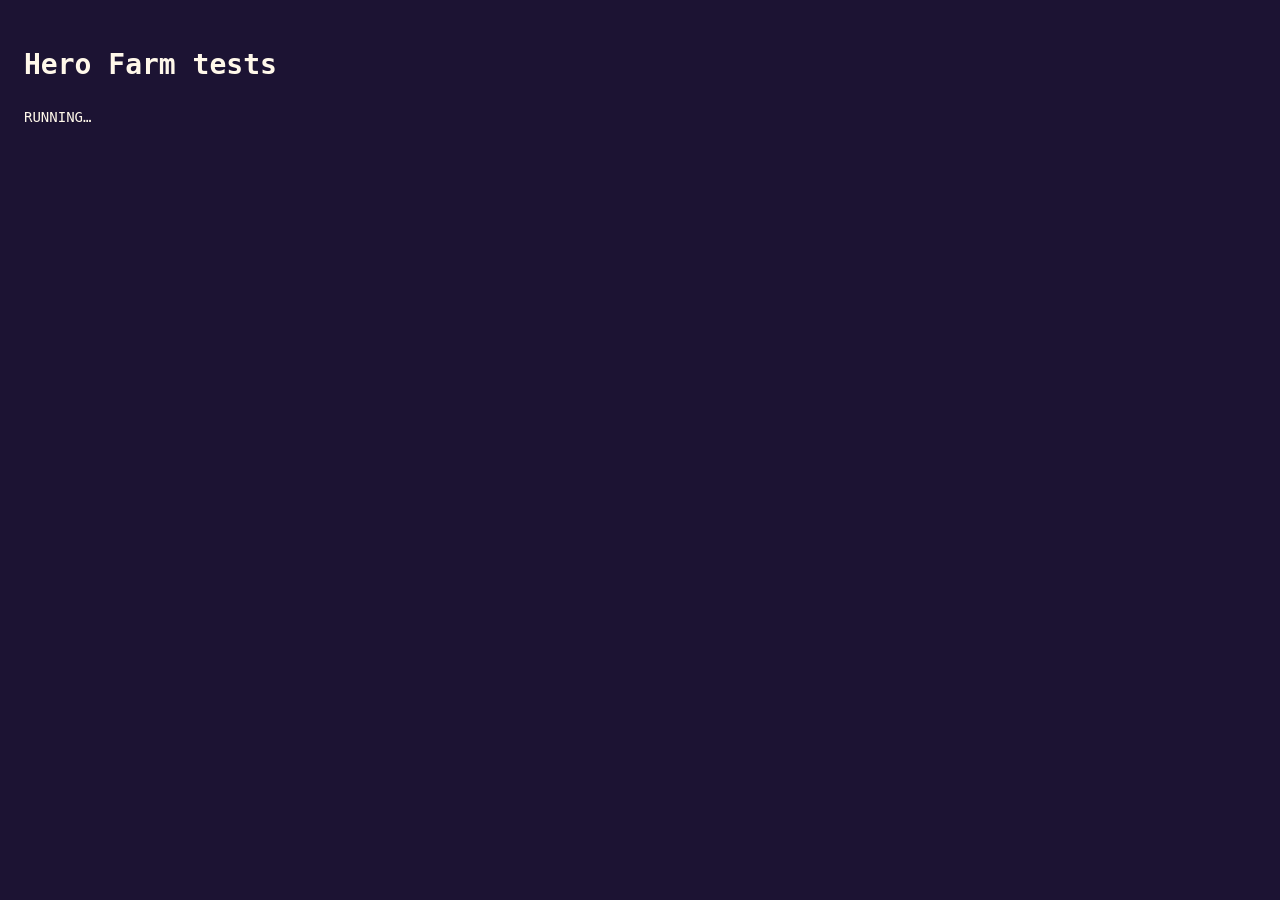
==== commit 83937232: "Add equipment level requirements, collection rewards, in-game hero sprites Equipment level requireme" ====
--- a/tests/index.html
+++ b/tests/index.html
@@ -35,6 +35,10 @@
       resolveItemId, isStackable, getCollectionProgress, getCollectionItems, validateItemDefinitions
     } from "../js/systems/itemDatabase.js";
     import { isDiscovered, getCollectionSummary, getItemSources } from "../js/systems/collection.js";
+    import { loadCharacterSprites, getCharacterSprite } from "../js/game/characterSprites.js";
+    import {
+      COLLECTION_REWARDS, getRewardStatuses, claimReward, getRewardsCompletedBy, validateCollectionRewards
+    } from "../js/systems/collectionRewards.js";
 
     const lines = [];
     const log = (status, text) => lines.push(`${status} ${text}`);
@@ -327,6 +331,112 @@
       const badge = getItemSources("slime_badge");
       assert(badge[0].kind === "monster" && badge[0].monsterId === "slime" && badge[0].maps.length > 0, JSON.stringify(badge));
       assert(getItemSources("wooden_sword").some((source) => source.kind === "starter"), "ของเริ่มต้น");
+    });
+
+    // =====================================================
+    // เงื่อนไขเลเวลอุปกรณ์
+    // =====================================================
+    await test("เลเวลไม่ถึง สวมอุปกรณ์ไม่ได้ / เลเวลถึงแล้วสวมได้", () => {
+      freshCharacter();
+      const sword = addEquipment("iron_sword");   // ต้อง Lv.3
+      const before = state.equipped.weapon;
+      const result = equip(sword.uid);
+      assert(!result.ok && result.reason === "level" && result.required === 3 && state.equipped.weapon === before, JSON.stringify(result));
+
+      state.player.level = 3;
+      assert(equip(sword.uid).ok && state.equipped.weapon === sword.uid, "Lv.3 สวมได้");
+      assert(equip(9999).reason === "notFound", "notFound");
+    });
+
+    await test("โหลดเซฟ: อุปกรณ์ที่เลเวลไม่ถึงถูกถอด แต่ของยังอยู่ในกระเป๋า", () => {
+      localStorage.setItem("herofarm_save", JSON.stringify({
+        version: 3,
+        profile: { name: "Low", gender: "male" },
+        player: { level: 2, exp: 0, gold: 0, gem: 0 },
+        inventory: { materials: {}, equipment: [{ uid: 1, itemId: "flame_sword", plus: 0 }, { uid: 2, itemId: "cloth_armor", plus: 0 }] },
+        equipped: { weapon: 1, armor: 2 },
+        nextUid: 3
+      }));
+      assert(loadGame(), "load");
+      assert(state.equipped.weapon === null && state.equipped.armor === 2 && state.inventory.equipment.length === 2, JSON.stringify(state.equipped));
+    });
+
+    // =====================================================
+    // รางวัลสมุดสะสม
+    // =====================================================
+    await test("รางวัลสมุดสะสม: ข้อมูลถูกต้อง + ไอเทมรางวัลไม่นับในสมุด", () => {
+      assert(validateCollectionRewards().length === 0, validateCollectionRewards().join(" | "));
+      assert(validateCollectionRewards([{ id: "x", type: "food", gold: 1 }]).length > 0, "type ผิดต้องจับได้");
+      assert(validateCollectionRewards([{ id: "x", type: "weapon", itemId: "iron_sword" }]).some((e) => e.includes("reward")), "ไอเทมรางวัลต้องมีป้าย reward");
+      for (const reward of COLLECTION_REWARDS) {
+        if (reward.itemId) assert(!getCollectionItems().some((item) => item.id === reward.itemId), reward.itemId + " ไม่ควรนับในสมุด");
+      }
+      assert(getItemSources("legend_collector_trophy")[0]?.kind === "reward", "ที่มาของถ้วยรางวัล");
+    });
+
+    await test("รางวัลสมุดสะสม: ยังไม่ครบรับไม่ได้ / ครบแล้วรับได้ครั้งเดียว", () => {
+      freshCharacter();
+      assert(claimReward("consumable_complete").reason === "incomplete", "ยังไม่ครบ");
+      assert(claimReward("nope").reason === "unknown", "unknown");
+
+      const potions = getCollectionItems("consumable");
+      for (const item of potions.slice(0, -1)) addLoot(item.id, 1);
+      const last = potions[potions.length - 1];
+      assert(getRewardsCompletedBy(last.id).length === 0, "ยังไม่ครบห้ามแจ้ง");
+      addLoot(last.id, 1);
+      assert(getRewardsCompletedBy(last.id).some((reward) => reward.id === "consumable_complete"), "ครบแล้วต้องแจ้ง");
+
+      const gold = state.player.gold;
+      const gem = state.player.gem;
+      const reward = COLLECTION_REWARDS.find((other) => other.id === "consumable_complete");
+      const result = claimReward("consumable_complete");
+      assert(result.ok && state.player.gold === gold + reward.gold && state.player.gem === gem + reward.gem, JSON.stringify(result));
+      assert(countMaterial(reward.itemId) === 1 && isDiscovered(reward.itemId), "ได้เหรียญตรา");
+      assert(claimReward("consumable_complete").reason === "claimed", "รับซ้ำไม่ได้");
+      assert(getRewardStatuses().find((other) => other.id === "consumable_complete").claimed, "สถานะรับแล้ว");
+    });
+
+    await test("รางวัลสมุดสะสม: สถานะการรับอยู่ในเซฟ + รางวัลที่ไม่มีจริงถูกตัดทิ้ง", () => {
+      localStorage.setItem("herofarm_save", JSON.stringify({
+        version: 3,
+        profile: { name: "Col", gender: "male" },
+        player: { level: 1, exp: 0, gold: 0, gem: 0 },
+        inventory: { materials: {}, equipment: [] },
+        equipped: { weapon: null, armor: null },
+        nextUid: 1,
+        collection: { discovered: {}, claimedRewards: { armor_complete: 55, fake_reward: 1 } }
+      }));
+      assert(loadGame(), "load");
+      assert(JSON.stringify(state.collection.claimedRewards) === '{"armor_complete":55}', JSON.stringify(state.collection.claimedRewards));
+    });
+
+    // =====================================================
+    // ภาพตัวละคร
+    // =====================================================
+    await test("ภาพตัวละคร: โหลด SVG ได้ + ถอดอาวุธ/เกราะแล้วภาพเปลี่ยน", async () => {
+      await loadCharacterSprites("../");
+      const waitSprite = async (gender, slots) => {
+        for (let i = 0; i < 150; i++) {
+          const sprite = getCharacterSprite(gender, slots);
+          if (sprite) return sprite;
+          await sleep(20);
+        }
+        throw new Error(`สร้างภาพ ${gender} [${slots}] ไม่เสร็จ`);
+      };
+
+      const full = await waitSprite("male", ["weapon", "armor"]);
+      const bare = await waitSprite("male", []);
+      const female = await waitSprite("female", ["armor", "weapon"]);
+      assert(full.width > 0 && full.height > 0 && female.height === full.height, `ขนาด ${full.width}x${full.height}`);
+      assert(getCharacterSprite("male", ["armor", "weapon"]) === full, "ลำดับช่องต่างกันต้องได้รูปเดียวกัน (cache)");
+
+      // ดาบหายไป → จุดโปร่งใสต้องต่างกันพอสมควร
+      const alpha = (canvas) => canvas.getContext("2d").getImageData(0, 0, canvas.width, canvas.height).data;
+      const a = alpha(full);
+      const b = alpha(bare);
+      let changed = 0;
+      for (let i = 3; i < a.length; i += 4) if (a[i] !== b[i]) changed++;
+      assert(changed > 100, "ถอดอาวุธแล้วภาพต้องเปลี่ยน: " + changed + " จุด");
     });
 
     // =====================================================
@@ -377,7 +487,8 @@
       assert(state.player.level === 1 && state.player.gold === 0, JSON.stringify(state.player));
       assert(JSON.stringify(state.inventory.materials) === '{"enhance_stone":3}', JSON.stringify(state.inventory.materials));
       assert(state.inventory.equipment.length === 1 && state.inventory.equipment[0].plus === MAX_PLUS, "equipment");
-      assert(state.equipped.weapon === 1 && state.equipped.armor === null, JSON.stringify(state.equipped));
+      // uid 1 = ดาบเหล็ก (ต้อง Lv.3) แต่เลเวลถูกซ่อมเป็น 1 → ถูกถอด / armor ชี้ไปที่อาวุธ → ถอด
+      assert(state.equipped.weapon === null && state.equipped.armor === null, JSON.stringify(state.equipped));
       assert(state.mapId === START_MAP_ID, "mapId " + state.mapId);
     });
 
@@ -672,6 +783,15 @@
       assert(cards.length === getCollectionItems().length && doc.querySelectorAll(".collection-card.missing").length > 0, "การ์ด " + cards.length);
       doc.querySelector('.collection-card[data-action="inspect"][data-item-id="wooden_sword"]').click();
       assert(doc.querySelector(".item-detail")?.textContent.includes("ของเริ่มต้น"), "รายละเอียดในสมุดสะสม");
+      doc.querySelector('[data-action="collection-tab"][data-tab="rewards"]').click();
+      assert(doc.querySelectorAll(".reward-row").length === COLLECTION_REWARDS.length, "แท็บรางวัล");
+      doc.getElementById("panel-close").click();
+
+      // 🔒 อุปกรณ์ที่เลเวลไม่ถึง: ปุ่มสวมถูกล็อก
+      game.state.inventory.equipment.push({ uid: 900, itemId: "knight_armor", plus: 0 });
+      doc.querySelector('[data-panel="inventory"]').click();
+      doc.querySelector('[data-action="inventory-tab"][data-tab="armor"]').click();
+      assert(!doc.querySelector('[data-action="equip"][data-uid="900"]') && doc.getElementById("panel-body").textContent.includes("🔒 Lv.12"), "ปุ่มสวมต้องล็อก");
       doc.getElementById("panel-close").click();
       frame2.remove();
     });
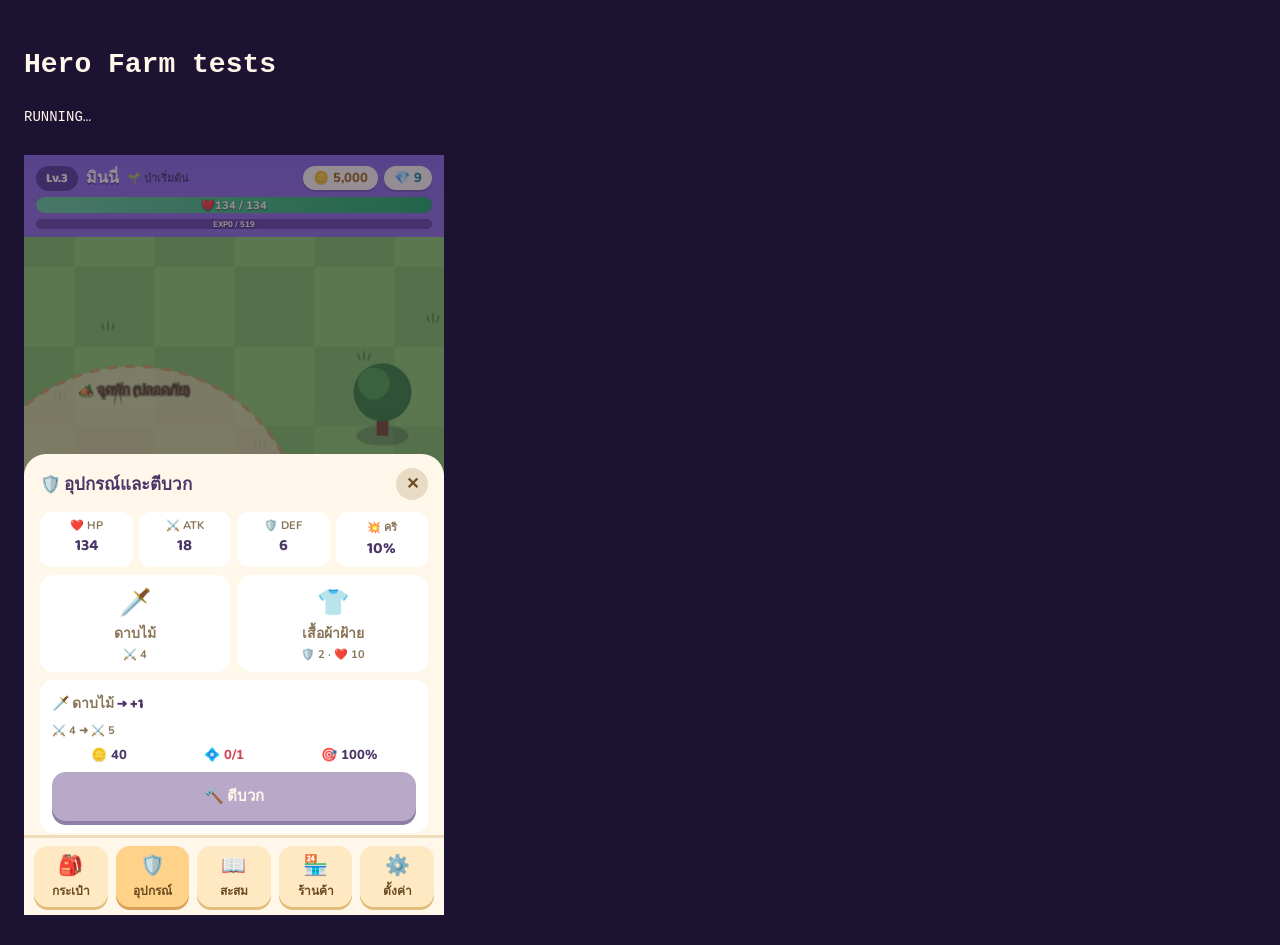
==== commit b23802d6: "Add camp shop, sword swing animation with moving arm, new female hero art Shop: - data/shop.js + js/" ====
--- a/tests/index.html
+++ b/tests/index.html
@@ -36,6 +36,8 @@
     } from "../js/systems/itemDatabase.js";
     import { isDiscovered, getCollectionSummary, getItemSources } from "../js/systems/collection.js";
     import { loadCharacterSprites, getCharacterSprite } from "../js/game/characterSprites.js";
+    import { getSwingPose, SWING_TIMING } from "../js/game/swingAnimation.js";
+    import { buyItem, getBuyLimit, validateShop } from "../js/systems/shop.js";
     import {
       COLLECTION_REWARDS, getRewardStatuses, claimReward, getRewardsCompletedBy, validateCollectionRewards
     } from "../js/systems/collectionRewards.js";
@@ -427,16 +429,72 @@
       const full = await waitSprite("male", ["weapon", "armor"]);
       const bare = await waitSprite("male", []);
       const female = await waitSprite("female", ["armor", "weapon"]);
-      assert(full.width > 0 && full.height > 0 && female.height === full.height, `ขนาด ${full.width}x${full.height}`);
+      assert(full.back.width > 0 && full.back.height > 0 && female.back.height === full.back.height, `ขนาด ${full.back.width}x${full.back.height}`);
       assert(getCharacterSprite("male", ["armor", "weapon"]) === full, "ลำดับช่องต่างกันต้องได้รูปเดียวกัน (cache)");
 
-      // ดาบหายไป → จุดโปร่งใสต้องต่างกันพอสมควร
-      const alpha = (canvas) => canvas.getContext("2d").getImageData(0, 0, canvas.width, canvas.height).data;
-      const a = alpha(full);
-      const b = alpha(bare);
-      let changed = 0;
-      for (let i = 3; i < a.length; i += 4) if (a[i] !== b[i]) changed++;
-      assert(changed > 100, "ถอดอาวุธแล้วภาพต้องเปลี่ยน: " + changed + " จุด");
+      // แขนถืออาวุธแยกเป็นแผ่นของตัวเอง (หมุนรอบหัวไหล่ตอนฟัน) + มีชั้นหน้า (ผ้าคลุม ผมหน้า)
+      const opaquePixels = (canvas) => {
+        const data = canvas.getContext("2d").getImageData(0, 0, canvas.width, canvas.height).data;
+        let count = 0;
+        for (let i = 3; i < data.length; i += 4) if (data[i] > 0) count++;
+        return count;
+      };
+      assert(full.moving && full.front, "SVG แบ่ง 3 แผ่น: หลัง / แขน / หน้า");
+      // ตัวผู้หญิงใช้ภาพ PNG ทั้งตัว → ภาพนิ่ง ไม่มีส่วนที่ขยับ แต่ต้องมีตำแหน่งจัดวางของตัวเอง
+      assert(female.moving === null && female.layout.feetY === 720 && female.weaponSide === -1, "PNG ภาพนิ่ง " + JSON.stringify(female.layout));
+      assert(getCharacterSprite("female", []) === female, "PNG ไม่เปลี่ยนตามอุปกรณ์ (รูปเดียวกัน)");
+      assert(full.pivot?.x === 140 && full.pivot?.y === 262 && full.weaponSide === -1 && full.tip, "หัวไหล่ " + JSON.stringify(full.pivot));
+      // ถอดอาวุธ: แขนยังขยับได้ แต่แผ่นแขนต้องเล็กลง (ไม่มีดาบ) และไม่มีรอยฟัน
+      assert(bare.moving && bare.tip === null && opaquePixels(full.moving) > opaquePixels(bare.moving) + 100, "ถอดอาวุธแล้วแขนไม่มีดาบ");
+      assert(bare.weaponSide === -1, "ถอดอาวุธแล้วยังรู้ว่ามือถืออาวุธอยู่ด้านไหน");
+    });
+
+    await test("ท่าฟัน: ยกอาวุธ → ฟันข้ามหัว → กลับท่าเดิม", () => {
+      assert(getSwingPose(-0.01) === null && getSwingPose(1) === null && getSwingPose(NaN) === null, "นอกช่วงเวลาต้องไม่มีท่า");
+      const start = getSwingPose(0);
+      const hit = getSwingPose(SWING_TIMING.strike);
+      const end = getSwingPose(SWING_TIMING.strike + SWING_TIMING.recover);
+      assert(start.weaponAngle < hit.weaponAngle && hit.weaponAngle < end.weaponAngle, `มุม ${start.weaponAngle} → ${hit.weaponAngle} → ${end.weaponAngle}`);
+      assert(hit.weaponAngle - start.weaponAngle > 150, "ต้องเหวี่ยงกว้างข้ามหัว");
+      assert(hit.lean > 0 && hit.step > 0 && start.lean < 0, "ง้างตัวไปหลัง แล้วเอน+ก้าวไปข้างหน้าตอนฟัน");
+      assert(Math.abs(end.weaponAngle % 360) < 1e-9 && Math.abs(end.lean) < 1e-9 && Math.abs(end.step) < 1e-9 && end.trail.alpha < 1e-9, "จบแล้วกลับท่าปกติ");
+    });
+
+    await test("กดโจมตีแล้วบันทึกเวลาเริ่มฟัน (ใช้เล่นท่าฟัน)", () => {
+      freshCharacter();
+      const world = createWorld(START_MAP_ID, createRng(1));
+      assert(world.player.attackStartedAt === -Infinity, "ยังไม่เคยฟัน");
+      world.time = 5;
+      updateWorld(world, { moveX: 0, moveY: 0, attack: true }, 1 / 30);
+      assert(world.player.attackStartedAt === world.time, "attackStartedAt " + world.player.attackStartedAt);
+    });
+
+    // =====================================================
+    // ร้านค้า
+    // =====================================================
+    await test("ร้านค้า: ข้อมูลถูกต้อง (ไอเทมมีจริง + มีราคาซื้อ + ไม่ซ้ำ)", () => {
+      assert(validateShop().length === 0, validateShop().join(" | "));
+      const errors = validateShop({ stock: ["slime_gel", "nope", "small_hp_potion", "small_hp_potion"] });
+      assert(errors.length === 3, "ต้องจับ ไม่มีราคา / ไม่มีไอเทม / ซ้ำ: " + errors.join(" | "));
+    });
+
+    await test("ร้านค้า: ซื้อแล้วหักทอง + ได้ของ / ทองไม่พอ / เต็ม / ร้านไม่ขาย", () => {
+      freshCharacter();
+      state.player.gold = 100;
+      let result = buyItem("small_hp_potion", 5);
+      assert(result.ok && result.cost === 75 && state.player.gold === 25 && countMaterial("small_hp_potion") === 5, JSON.stringify(result));
+      assert(result.isNew && isDiscovered("small_hp_potion"), "ซื้อครั้งแรก = ค้นพบ");
+
+      result = buyItem("small_hp_potion", 2);
+      assert(result.reason === "gold" && state.player.gold === 25 && countMaterial("small_hp_potion") === 5, "ทองไม่พอต้องไม่หักอะไร");
+      assert(buyItem("slime_gel").reason === "notInShop" && buyItem("small_hp_potion", 0).reason === "invalidQty", "notInShop / invalidQty");
+
+      state.player.gold = 1_000_000;
+      addMaterial("small_hp_potion", 999);
+      assert(getBuyLimit("small_hp_potion") === 0 && buyItem("small_hp_potion").reason === "full", "เต็ม maxStack");
+
+      const count = state.inventory.equipment.length;
+      assert(buyItem("iron_sword").ok && state.inventory.equipment.length === count + 1, "ซื้ออุปกรณ์");
     });
 
     // =====================================================
@@ -793,6 +851,18 @@
       doc.querySelector('[data-action="inventory-tab"][data-tab="armor"]').click();
       assert(!doc.querySelector('[data-action="equip"][data-uid="900"]') && doc.getElementById("panel-body").textContent.includes("🔒 Lv.12"), "ปุ่มสวมต้องล็อก");
       doc.getElementById("panel-close").click();
+
+      // 🏪 ร้านค้า: นอกจุดพักปิด / ในจุดพักซื้อได้
+      doc.querySelector('[data-panel="shop"]').click();
+      assert(doc.querySelector(".shop-closed"), "นอกจุดพักร้านต้องปิด");
+      doc.getElementById("panel-close").click();
+      game.world.player.x = game.world.map.spawn.x;
+      game.world.player.y = game.world.map.spawn.y;
+      const goldBefore = game.state.player.gold;
+      doc.querySelector('[data-panel="shop"]').click();
+      doc.querySelector('[data-action="buy"][data-item-id="small_hp_potion"][data-qty="1"]').click();
+      assert(game.state.player.gold === goldBefore - 15 && game.state.inventory.materials.small_hp_potion === 1, `ซื้อยาในเกม ทอง ${goldBefore} → ${game.state.player.gold}`);
+      doc.getElementById("panel-close").click();
       frame2.remove();
     });
 
